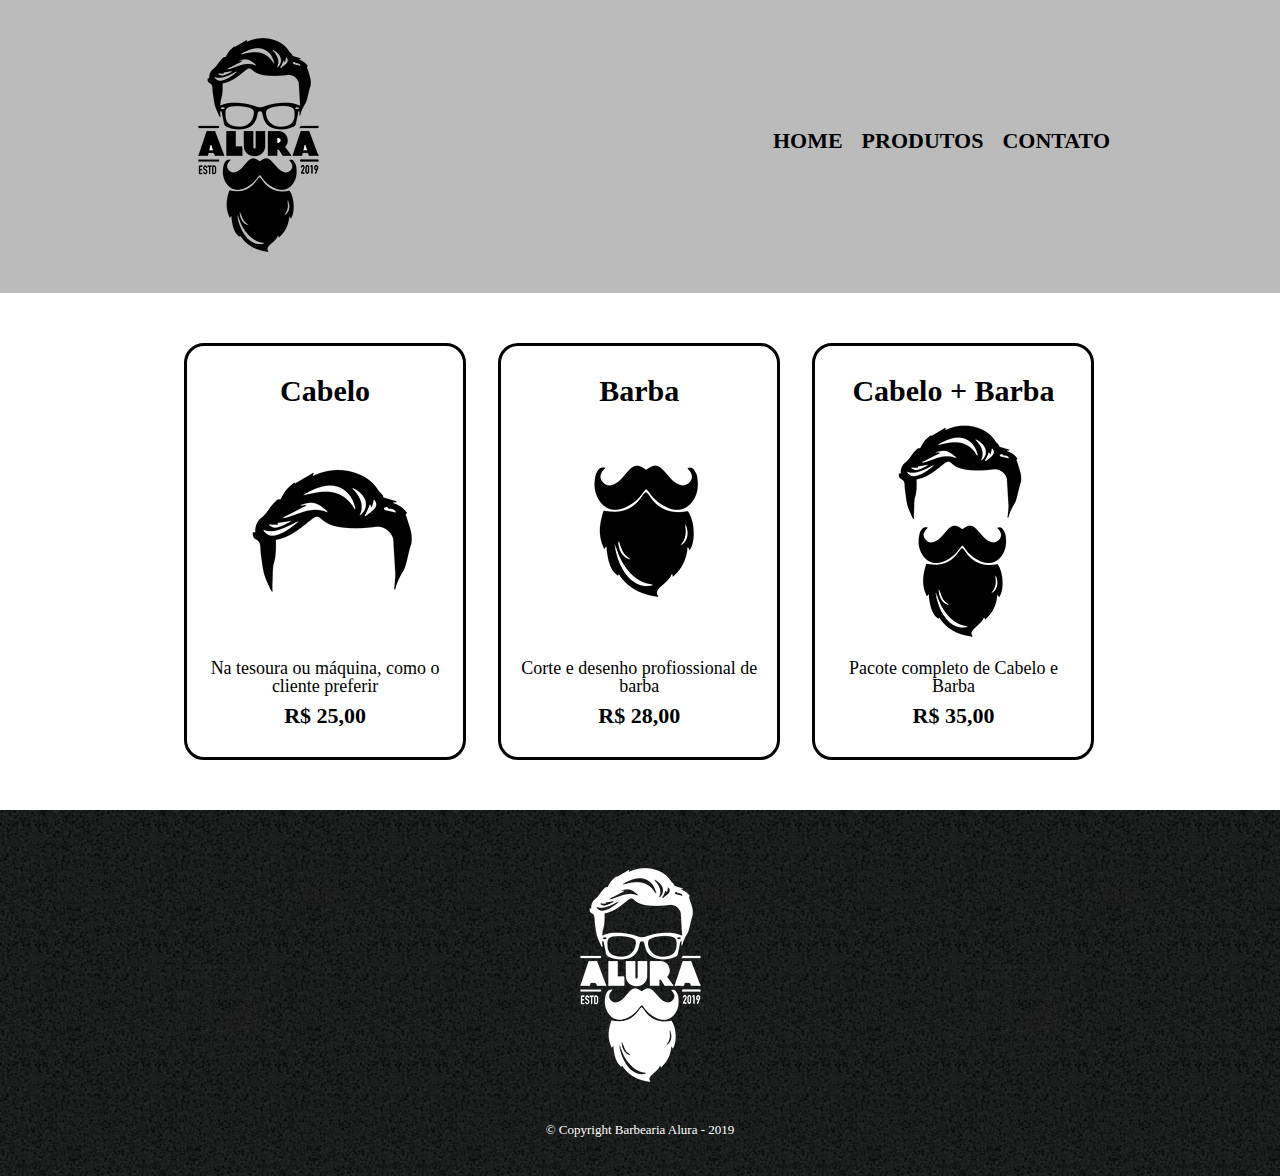
==== produtos.html @ e064852a "Adicionando arquivos ao repositório e testanto Git" ====
<!DOCTYPE html>
<html lang="pt-br">
	<head>
		<meta charset="utf-8">
		<title>Produtos - Barbearia Alura</title>

		<link rel="stylesheet" type="text/css" href="reset.css">
		<link rel="stylesheet" type="text/css" href="base.css">
		<link rel="stylesheet" type="text/css" href="style.css">
	</head>
	<body>
		<header>
			<div class="caixa">
				<h1><img src="logo.png"></h1>

				<nav>
					<ul>
						<li><a href="index.html">Home</a></li>
						<li><a href="produtos.html">Produtos</a></li>
						<li><a href="contato.html">Contato</a></li>
					</ul>
				</nav>
			</div>
		</header>

		<main>
			<ul class="produtos">
				<li>
					<h2>Cabelo</h2>
					<img src="cabelo.jpg">
					<p class="produto-descricao">Na tesoura ou máquina, como o cliente preferir</p>
					<p class="produto-preco">R$ 25,00</p>
				</li>
				<li>
					<h2>Barba</h2>
					<img src="barba.jpg">
					<p class="produto-descricao">Corte e desenho profiossional de barba</p>
					<p class="produto-preco">R$ 28,00</p>
				</li>
				<li>
					<h2>Cabelo + Barba</h2>
					<img src="cabelo+barba.jpg">
					<p class="produto-descricao">Pacote completo de Cabelo e Barba</p>
					<p class="produto-preco">R$ 35,00</p>
				</li>
		</main>

		<footer>
			<img src="logo-branco.png">
			<p class="copyright">&copy; Copyright Barbearia Alura - 2019</p>
		</footer>
	</body>
</html>
---- base.css ----
.logo-black:hover {
	transition: 0.4s;
	opacity: 0%;
}

.logo-branco {
	position: relative;
}
---- style.css ----
header {
	background: #BBBBBB;
	padding: 20px 0;
}

.caixa {
	position: relative;
	width: 940px;
	margin: 0 auto;
}

nav {
	position: absolute;
	top: 110px;
	right: 0;
}

nav li {
	display: inline;
	margin: 0 0 0 15px;
}

nav a {
	text-transform: uppercase;
	color: #000000;
	font-weight: bold;
	font-size: 22px;
	text-decoration: none;
}

nav a:hover {
	color: #FFCC00;
	text-decoration: underline;
}

.produtos {
	width: 940px;
	margin: 0 auto;
	padding: 50px 0;
}

.produtos li {
	display: inline-block;
	text-align: center;
	width: 30%;
	vertical-align: top;
	margin: 0 1.5%;
	padding: 30px 20px;
	box-sizing: border-box;
	border: 3px solid #000000;
	border-radius: 20px;
}

.produtos li:hover {
	border-color: #FFCC00;
}

.produtos li:hover h2 {
	font-size: 34px;
}

.produtos li:active {
	border-color: #8F0
}

.produtos h2 {
	font-size: 30px;
	font-weight: bold;
}

.produto-descricao {
	font-size: 18px;
}

.produto-preco {
	font-size: 22px;
	font-weight: bold;
	margin-top: 10px;
}

footer {
	text-align: center;
	background: url("bg.jpg");
	padding: 40px 0;
}

.copyright {
	color: #FFFFFF;
	font-size: 13px;
	margin: 20px 0 0;
}

main {
	width: 940px;
	margin: 0 auto;
}

form {
	margin: 40px 0;
}

form label, form legend {
	display: block;
	font-size: 20px;
	margin: 0 0 10px
}

.input-padrao {
	display: block;
	margin: 0 0 20px;
	padding: 10px 25px;
	width: 50%;
}

.checkbox {
	margin: 20px 0;
}

.enviar {
	width: 40%;
	padding: 15px 0;
	background: black;
	color: white;
	font-weight: bold;
	font-size: 18px;
	border: none;
	border-radius: 10px;
	transition: 0.5s all;
	cursor: pointer;
}

.enviar:hover {
	background: #555;
	transform: scale(1.03);
}

table {
	margin: 20px 0 40px;
}

thead {
	background: #555;
	color: white;
	font-weight: bold;
}

td, th {
	border: 1px solid #000;
	padding: 8px 15px;
}
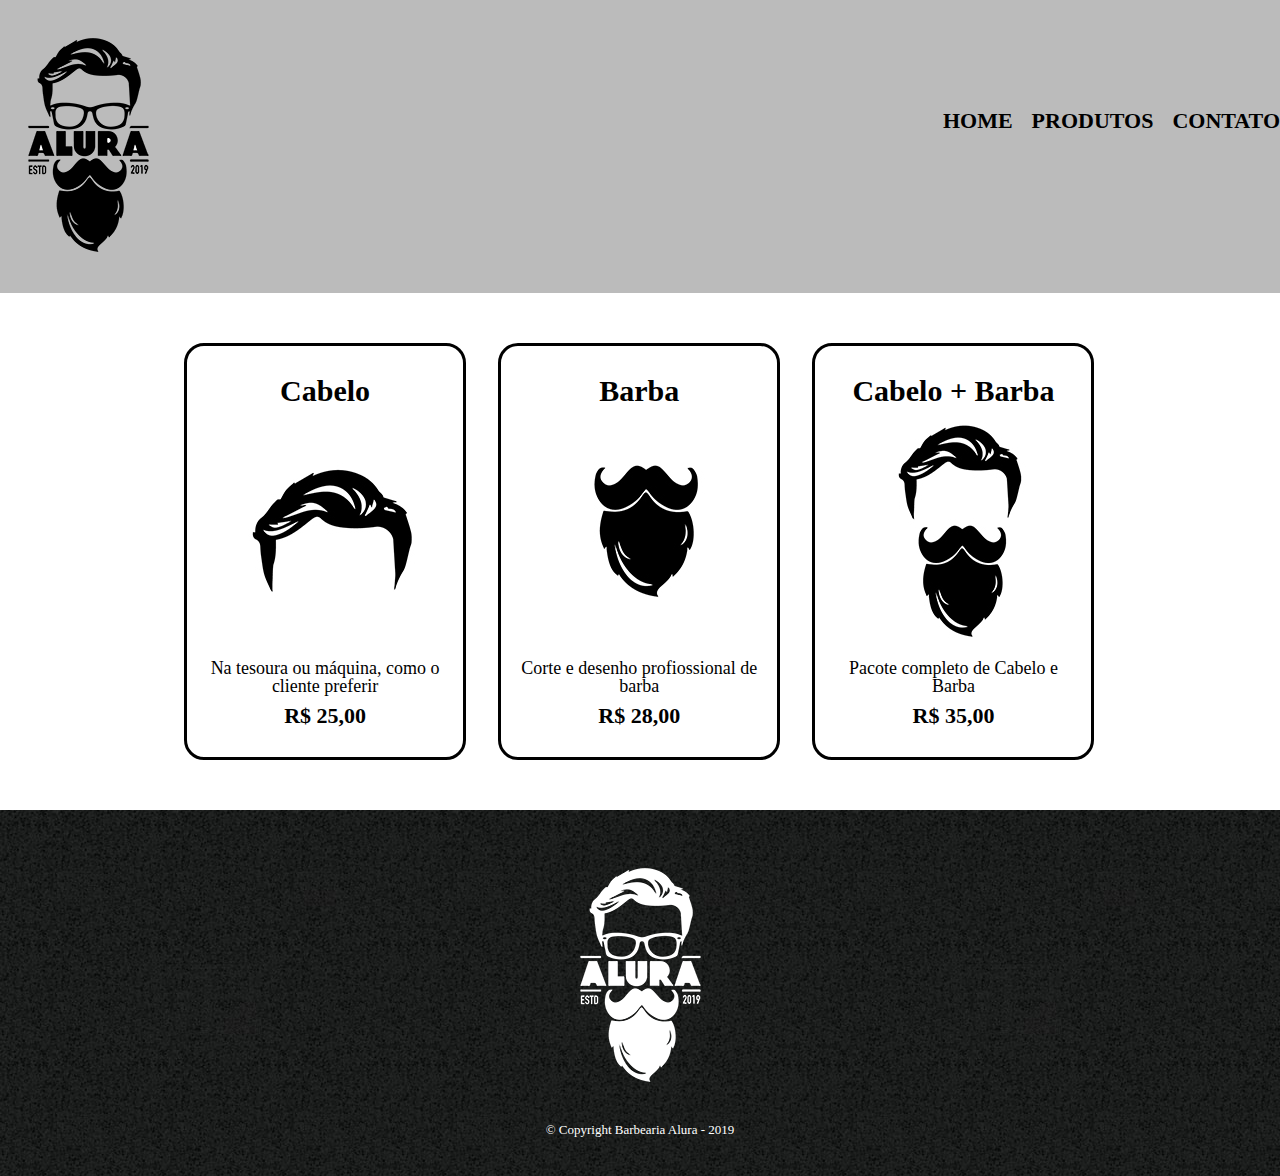
==== commit dbeb564e: "Modificação de classes CSS, semântica html e adição de novos itens" ====
--- a/produtos.html
+++ b/produtos.html
@@ -1,53 +1,54 @@
 <!DOCTYPE html>
 <html lang="pt-br">
-	<head>
-		<meta charset="utf-8">
-		<title>Produtos - Barbearia Alura</title>
 
-		<link rel="stylesheet" type="text/css" href="reset.css">
-		<link rel="stylesheet" type="text/css" href="base.css">
-		<link rel="stylesheet" type="text/css" href="style.css">
-	</head>
-	<body>
-		<header>
-			<div class="caixa">
-				<h1><img src="logo.png"></h1>
+<head>
+	<meta charset="utf-8">
+	<title>Produtos - Barbearia Alura</title>
 
-				<nav>
-					<ul>
-						<li><a href="index.html">Home</a></li>
-						<li><a href="produtos.html">Produtos</a></li>
-						<li><a href="contato.html">Contato</a></li>
-					</ul>
-				</nav>
-			</div>
-		</header>
+	<link rel="stylesheet" type="text/css" href="reset.css">
+	<link rel="stylesheet" type="text/css" href="base.css">
+	<link rel="stylesheet" type="text/css" href="style.css">
+</head>
 
-		<main>
-			<ul class="produtos">
-				<li>
-					<h2>Cabelo</h2>
-					<img src="cabelo.jpg">
-					<p class="produto-descricao">Na tesoura ou máquina, como o cliente preferir</p>
-					<p class="produto-preco">R$ 25,00</p>
-				</li>
-				<li>
-					<h2>Barba</h2>
-					<img src="barba.jpg">
-					<p class="produto-descricao">Corte e desenho profiossional de barba</p>
-					<p class="produto-preco">R$ 28,00</p>
-				</li>
-				<li>
-					<h2>Cabelo + Barba</h2>
-					<img src="cabelo+barba.jpg">
-					<p class="produto-descricao">Pacote completo de Cabelo e Barba</p>
-					<p class="produto-preco">R$ 35,00</p>
-				</li>
-		</main>
+<body>
+	<header class="cabecalho">
+		<h1><img src="logo.png"></h1>
 
-		<footer>
-			<img src="logo-branco.png">
-			<p class="copyright">&copy; Copyright Barbearia Alura - 2019</p>
-		</footer>
-	</body>
+		<nav>
+			<ul>
+				<li><a href="index.html">Home</a></li>
+				<li><a href="produtos.html">Produtos</a></li>
+				<li><a href="contato.html">Contato</a></li>
+			</ul>
+		</nav>
+	</header>
+
+	<main>
+		<ul class="produtos">
+			<li>
+				<h2>Cabelo</h2>
+				<img src="cabelo.jpg">
+				<p class="produto-descricao">Na tesoura ou máquina, como o cliente preferir</p>
+				<p class="produto-preco">R$ 25,00</p>
+			</li>
+			<li>
+				<h2>Barba</h2>
+				<img src="barba.jpg">
+				<p class="produto-descricao">Corte e desenho profiossional de barba</p>
+				<p class="produto-preco">R$ 28,00</p>
+			</li>
+			<li>
+				<h2>Cabelo + Barba</h2>
+				<img src="cabelo+barba.jpg">
+				<p class="produto-descricao">Pacote completo de Cabelo e Barba</p>
+				<p class="produto-preco">R$ 35,00</p>
+			</li>
+	</main>
+
+	<footer>
+		<img src="logo-branco.png">
+		<p class="copyright">&copy; Copyright Barbearia Alura - 2019</p>
+	</footer>
+</body>
+
 </html>